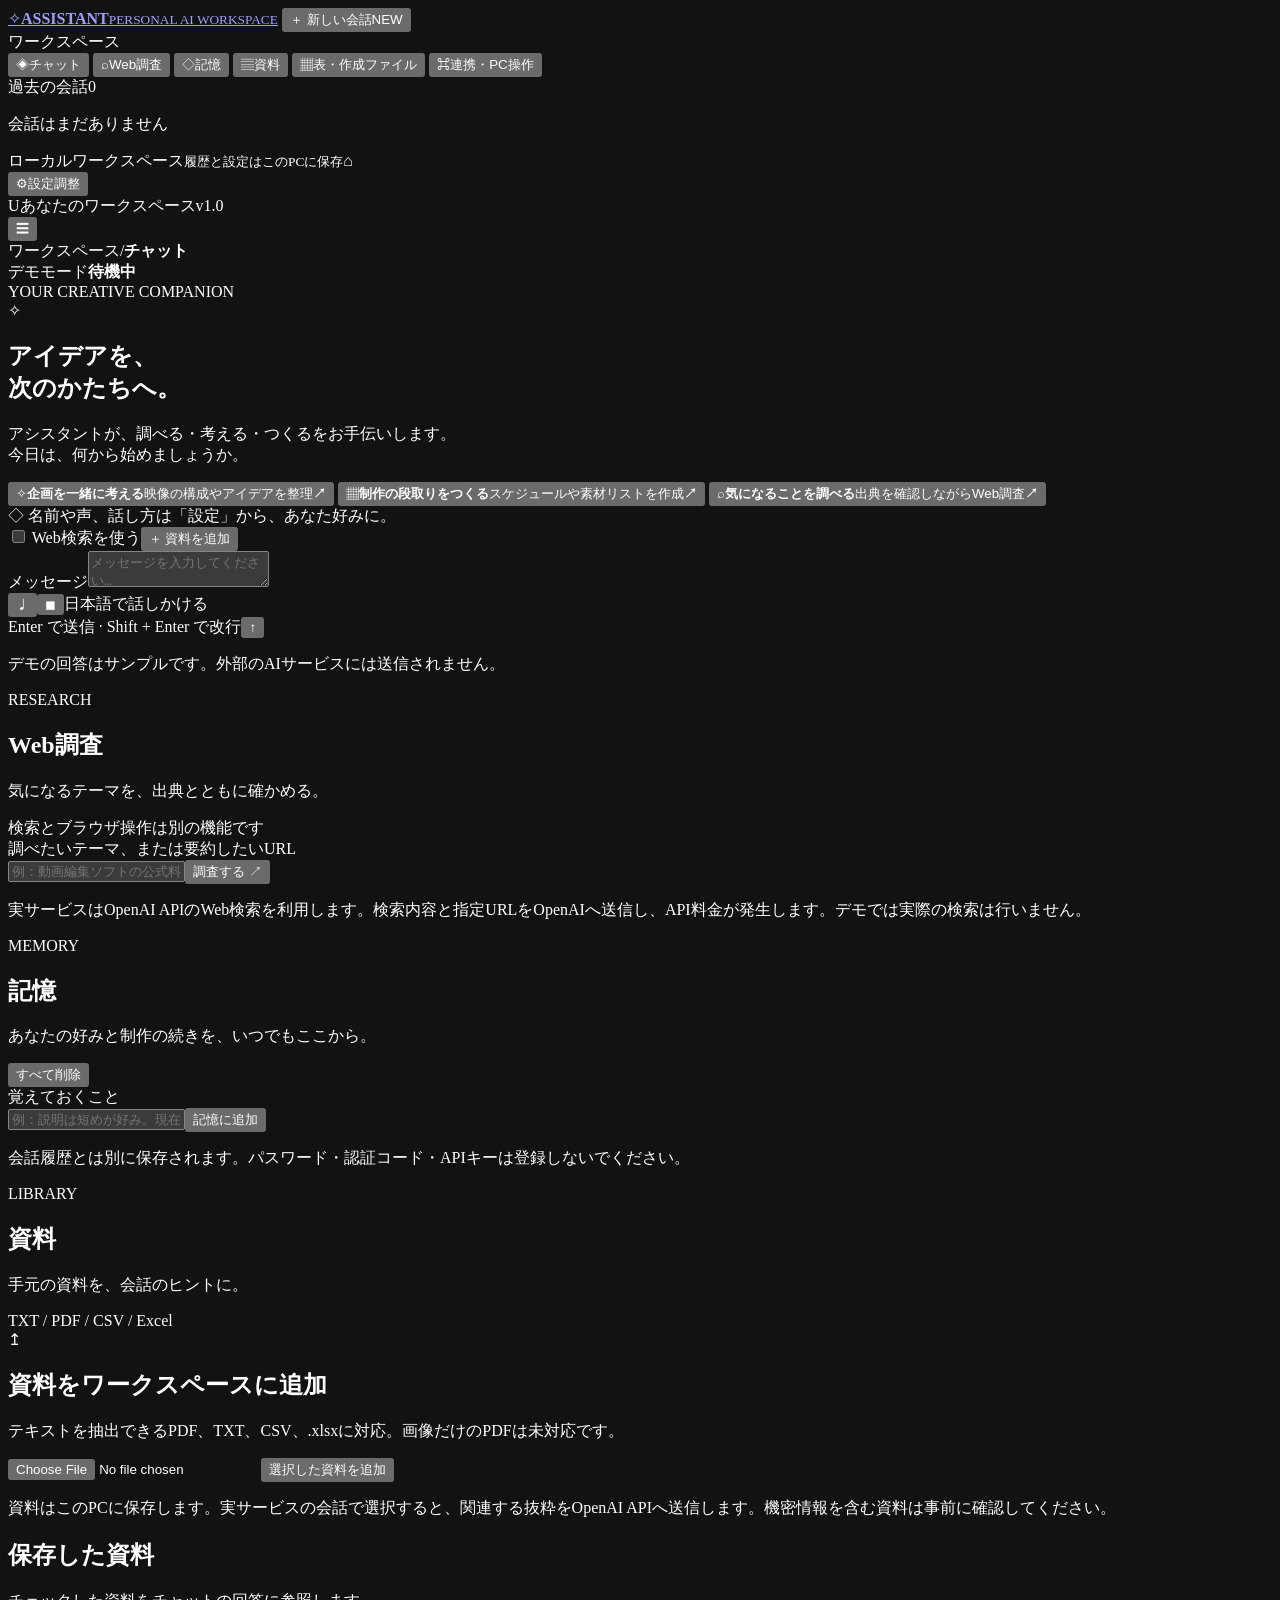
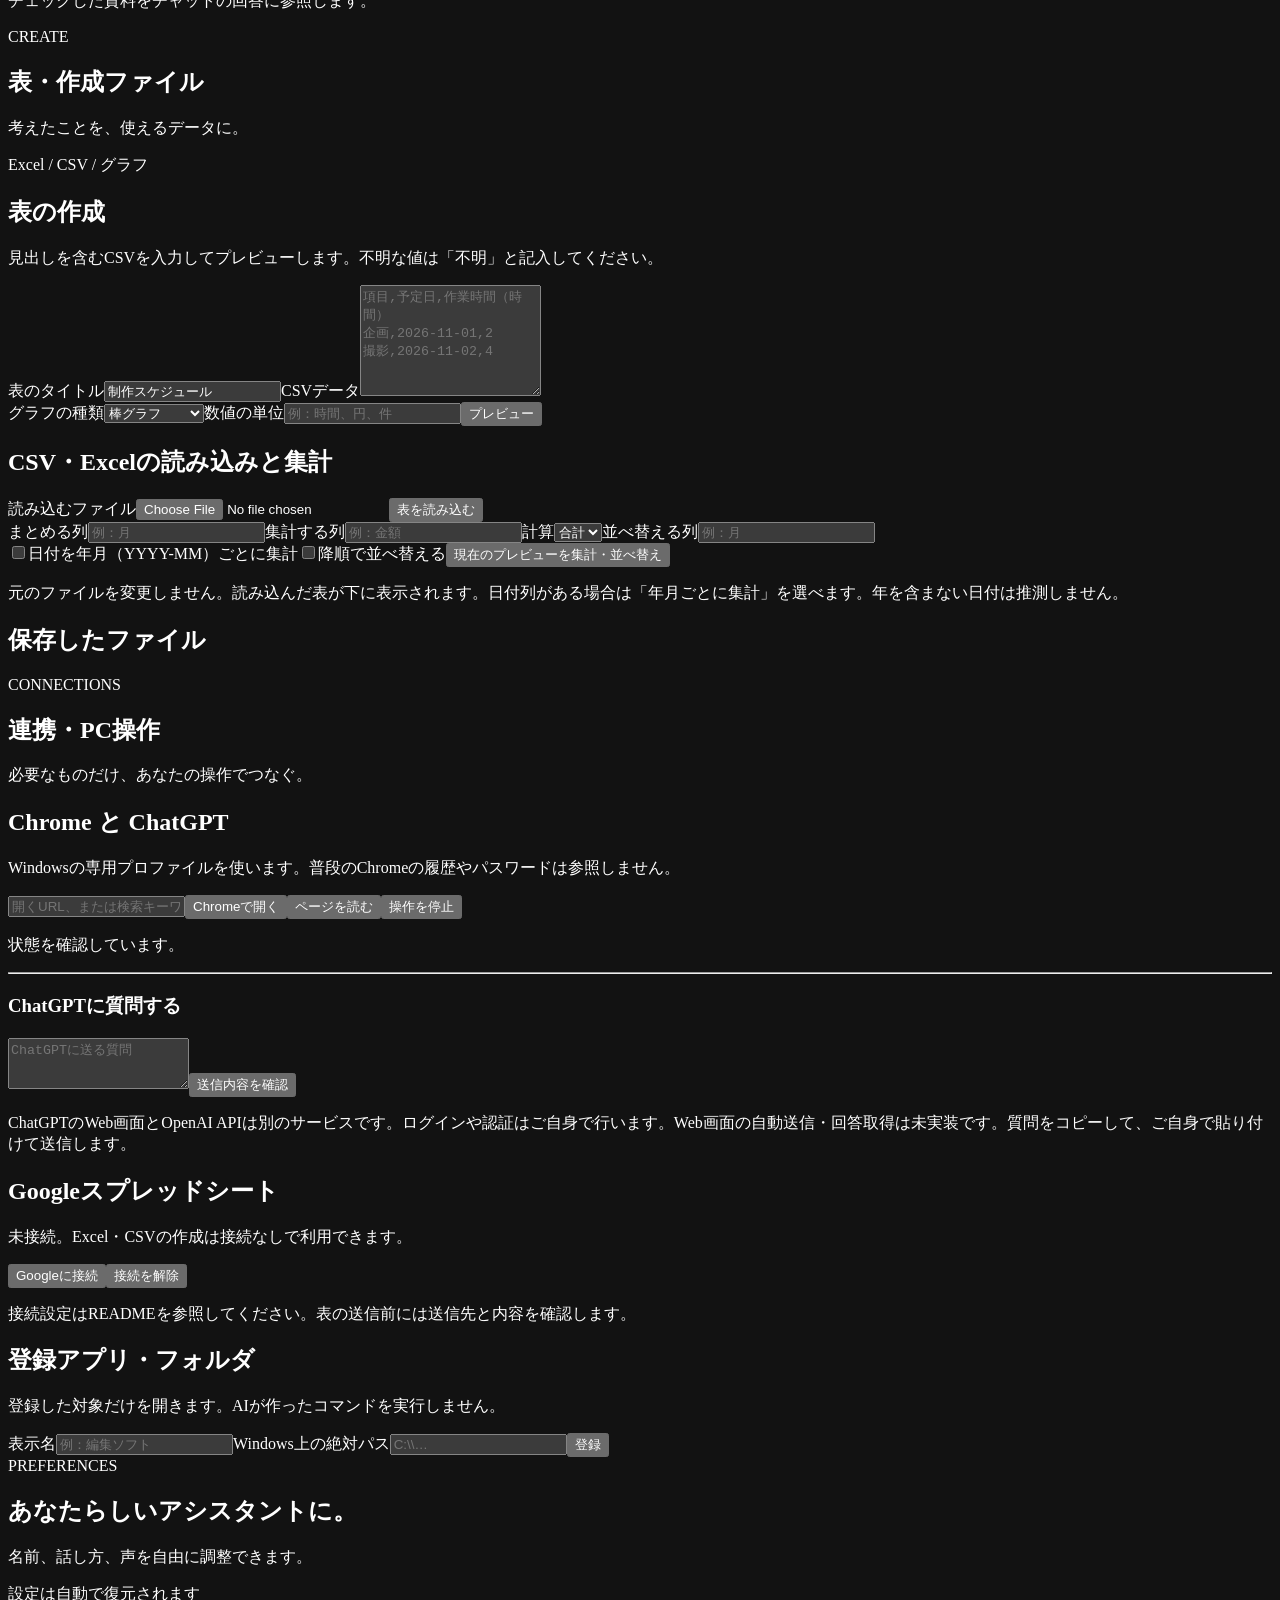
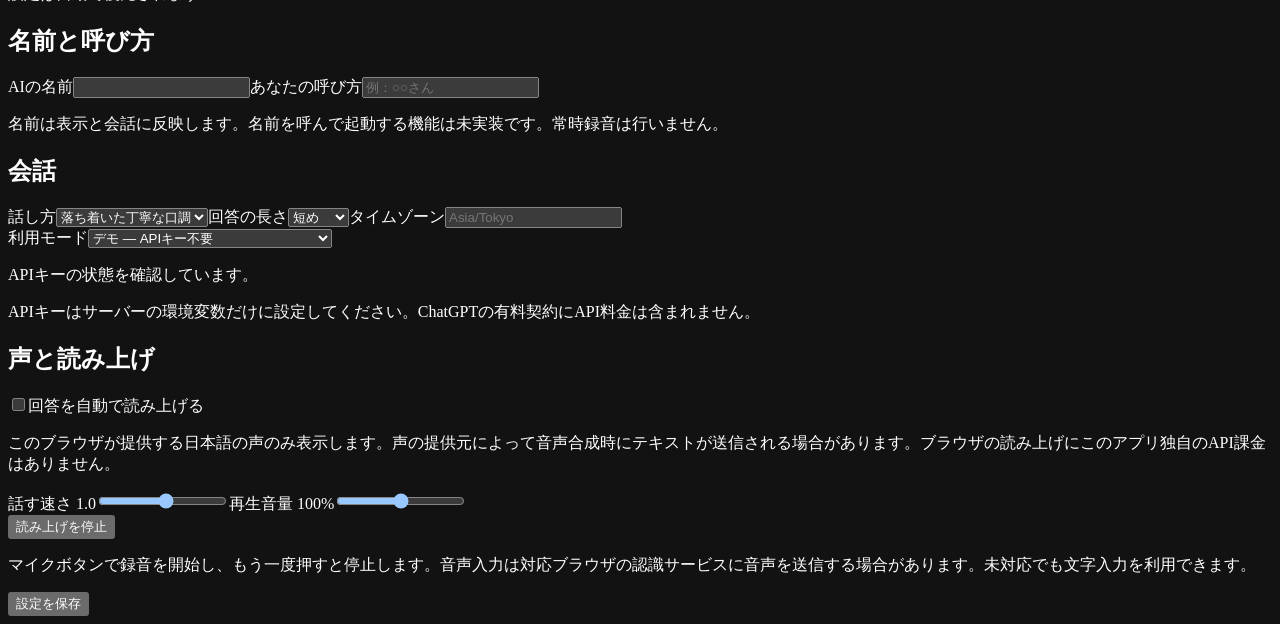
==== assistant/static/index.html @ 2aba3274 "Build Japanese local assistant with browser UI and Windows launcher" ====
<!doctype html>
<html lang="ja">
<head>
  <meta charset="utf-8">
  <meta name="viewport" content="width=device-width,initial-scale=1">
  <meta name="color-scheme" content="dark">
  <link rel="icon" href="/favicon.svg" type="image/svg+xml">
  <title>AI アシスタント</title>
  <link rel="stylesheet" href="/style.css">
  <script src="/app.js" defer></script>
</head>
<body>
  <div class="app-shell">
    <aside class="sidebar" aria-label="メインメニュー">
      <a href="#chat" class="brand"><span class="brand-symbol" aria-hidden="true">✧</span><span><strong id="brand-name">ASSISTANT</strong><small>PERSONAL AI WORKSPACE</small></span></a>
      <button class="new-chat primary-soft" id="new-chat"><span>＋</span> 新しい会話<span class="shortcut">NEW</span></button>
      <div class="nav-label">ワークスペース</div>
      <nav id="main-nav">
        <button data-view="chat" class="nav-item active"><span class="nav-icon">◈</span>チャット<span class="nav-indicator"></span></button>
        <button data-view="research" class="nav-item"><span class="nav-icon">⌕</span>Web調査</button>
        <button data-view="memories" class="nav-item"><span class="nav-icon">◇</span>記憶</button>
        <button data-view="documents" class="nav-item"><span class="nav-icon">▤</span>資料</button>
        <button data-view="files" class="nav-item"><span class="nav-icon">▦</span>表・作成ファイル</button>
        <button data-view="connections" class="nav-item"><span class="nav-icon">⌘</span>連携・PC操作</button>
      </nav>
      <div class="history-heading"><span class="nav-label">過去の会話</span><span id="history-count">0</span></div>
      <div class="conversation-list" id="conversation-list"><p class="empty-small">会話はまだありません</p></div>
      <div class="sidebar-bottom">
        <div class="local-card"><span class="local-dot"></span><span>ローカルワークスペース<small>履歴と設定はこのPCに保存</small></span><span class="lock-symbol">⌂</span></div>
        <button class="nav-item" data-view="settings"><span class="nav-icon">⚙</span>設定<span class="shortcut">調整</span></button>
        <div class="user-card"><span class="user-avatar" id="user-initial">U</span><span id="user-label">あなたのワークスペース</span><span class="version-label">v1.0</span></div>
      </div>
    </aside>
    <div class="main-shell">
      <header class="topbar">
        <button class="mobile-menu icon-button" id="menu-toggle" aria-label="メニューを開閉">☰</button>
        <div class="breadcrumb">ワークスペース<span>/</span><strong id="view-title">チャット</strong></div>
        <div class="top-actions"><span class="mode-pill" id="mode-pill">デモモード</span><span class="status-pill" id="status-pill"><span></span><b id="status-text">待機中</b></span></div>
      </header>
      <main id="main-content">
        <section id="view-chat" class="view chat-view active" aria-label="チャット">
          <div class="chat-scroll" id="chat-scroll">
            <div id="welcome" class="welcome">
              <div class="eyebrow"><span></span> YOUR CREATIVE COMPANION</div>
              <div class="orb" aria-hidden="true"><div class="orb-ring ring-one"></div><div class="orb-ring ring-two"></div><div class="orb-core">✧</div><i class="orb-star star-one"></i><i class="orb-star star-two"></i></div>
              <h1>アイデアを、<br class="mobile-break">次のかたちへ。</h1>
              <p class="welcome-intro"><span id="welcome-name">アシスタント</span>が、調べる・考える・つくるをお手伝いします。<br>今日は、何から始めましょうか。</p>
              <div class="welcome-cards">
                <button class="suggestion" data-prompt="短いMVの企画を一緒に考えて。まず必要なことを聞いてください。"><span class="card-icon violet">✧</span><strong>企画を一緒に考える</strong><span>映像の構成やアイデアを整理</span><b>↗</b></button>
                <button class="suggestion" data-prompt="映像編集の学習計画を1週間分、表にまとめるのを手伝って。"><span class="card-icon blue">▦</span><strong>制作の段取りをつくる</strong><span>スケジュールや素材リストを作成</span><b>↗</b></button>
                <button class="suggestion" data-view-link="research"><span class="card-icon cyan">⌕</span><strong>気になることを調べる</strong><span>出典を確認しながらWeb調査</span><b>↗</b></button>
              </div>
              <div class="welcome-note"><span>◇</span> 名前や声、話し方は「設定」から、あなた好みに。</div>
            </div>
            <div id="messages" class="messages" aria-live="polite"></div>
          </div>
          <div class="composer-area">
            <div class="context-line"><label><input type="checkbox" id="chat-web"> Web検索を使う</label><button class="text-button" data-view-link="documents">＋ 資料を追加</button><span id="document-context"></span></div>
            <form id="chat-form" class="composer"><label class="sr-only" for="message-input">メッセージ</label><textarea id="message-input" rows="2" maxlength="16000" placeholder="メッセージを入力してください…" required></textarea><div class="composer-bottom"><div class="composer-tools"><button type="button" class="icon-button" id="mic-button" title="音声入力を開始" aria-label="音声入力を開始">♩</button><button type="button" class="icon-button" id="speech-stop" title="読み上げを停止" aria-label="読み上げを停止">◼</button><span id="mic-label" class="input-hint">日本語で話しかける</span></div><div class="send-tools"><span class="input-hint keyboard-hint">Enter で送信 · Shift + Enter で改行</span><button type="button" id="process-stop" class="stop-button" hidden>処理を停止</button><button class="send-button" id="send-button" type="submit" aria-label="送信">↑</button></div></div></form>
            <p class="composer-disclaimer" id="composer-disclaimer">デモの回答はサンプルです。外部のAIサービスには送信されません。</p>
          </div>
        </section>
        <section id="view-research" class="view page-view"><div class="page-heading"><div><div class="eyebrow">RESEARCH</div><h1>Web調査</h1><p>気になるテーマを、出典とともに確かめる。</p></div><span class="section-badge">検索とブラウザ操作は別の機能です</span></div><div class="panel"><form id="research-form"><label for="research-query">調べたいテーマ、または要約したいURL</label><div class="inline-form"><input id="research-query" placeholder="例：動画編集ソフトの公式料金ページ、https://…" maxlength="4000" required><button class="button primary" type="submit">調査する ↗</button><button class="button research-stop" type="button" hidden>停止</button></div><p class="help">実サービスはOpenAI APIのWeb検索を利用します。検索内容と指定URLをOpenAIへ送信し、API料金が発生します。デモでは実際の検索は行いません。</p></form></div><div id="research-result" class="research-result"></div></section>
        <section id="view-memories" class="view page-view"><div class="page-heading"><div><div class="eyebrow">MEMORY</div><h1>記憶</h1><p>あなたの好みと制作の続きを、いつでもここから。</p></div><button id="delete-all-memories" class="button danger-ghost">すべて削除</button></div><div class="panel"><form id="memory-form"><label for="memory-input">覚えておくこと</label><div class="inline-form"><input id="memory-input" placeholder="例：説明は短めが好み。現在はMVを制作中。" maxlength="3000" required><button class="button primary" type="submit">記憶に追加</button></div><p class="help">会話履歴とは別に保存されます。パスワード・認証コード・APIキーは登録しないでください。</p></form></div><div id="memory-list" class="item-grid"></div></section>
        <section id="view-documents" class="view page-view"><div class="page-heading"><div><div class="eyebrow">LIBRARY</div><h1>資料</h1><p>手元の資料を、会話のヒントに。</p></div><span class="section-badge">TXT / PDF / CSV / Excel</span></div><div class="panel upload-panel"><span class="upload-mark">↥</span><h2>資料をワークスペースに追加</h2><p>テキストを抽出できるPDF、TXT、CSV、.xlsxに対応。画像だけのPDFは未対応です。</p><form id="upload-form"><input type="file" id="document-file" accept=".txt,.pdf,.csv,.xlsx" required><button class="button primary" type="submit">選択した資料を追加</button></form><p class="help">資料はこのPCに保存します。実サービスの会話で選択すると、関連する抜粋をOpenAI APIへ送信します。機密情報を含む資料は事前に確認してください。</p></div><div class="subheading"><h2>保存した資料</h2><p>チェックした資料をチャットの回答に参照します。</p></div><div id="document-list" class="item-grid"></div></section>
        <section id="view-files" class="view page-view"><div class="page-heading"><div><div class="eyebrow">CREATE</div><h1>表・作成ファイル</h1><p>考えたことを、使えるデータに。</p></div><span class="section-badge">Excel / CSV / グラフ</span></div><div class="panel"><h2>表の作成</h2><p class="help">見出しを含むCSVを入力してプレビューします。不明な値は「不明」と記入してください。</p><form id="table-form"><label for="table-title">表のタイトル</label><input id="table-title" value="制作スケジュール" required maxlength="100"><label for="table-csv">CSVデータ</label><textarea id="table-csv" rows="7" placeholder="項目,予定日,作業時間（時間）&#10;企画,2026-11-01,2&#10;撮影,2026-11-02,4" required></textarea><div class="form-row"><label>グラフの種類<select id="chart-type"><option value="bar">棒グラフ</option><option value="line">折れ線グラフ</option><option value="pie">円グラフ</option><option value="none">グラフなし</option></select></label><label>数値の単位<input id="chart-unit" placeholder="例：時間、円、件"></label><button class="button primary" type="submit">プレビュー</button></div></form></div><div class="panel"><h2>CSV・Excelの読み込みと集計</h2><form id="table-import-form"><label>読み込むファイル<input type="file" id="table-import-file" accept=".csv,.xlsx" required></label><button type="submit" class="button">表を読み込む</button></form><div class="form-row"><label>まとめる列<input id="group-column" placeholder="例：月"></label><label>集計する列<input id="value-column" placeholder="例：金額"></label><label>計算<select id="aggregate-operation"><option value="sum">合計</option><option value="average">平均</option><option value="count">件数</option></select></label><label>並べ替える列<input id="sort-column" placeholder="例：月"></label></div><label class="check-label"><input type="checkbox" id="group-month">日付を年月（YYYY-MM）ごとに集計</label><label class="check-label"><input type="checkbox" id="sort-descending">降順で並べ替える</label><button type="button" class="button" id="table-transform">現在のプレビューを集計・並べ替え</button><p class="help">元のファイルを変更しません。読み込んだ表が下に表示されます。日付列がある場合は「年月ごとに集計」を選べます。年を含まない日付は推測しません。</p></div><div id="table-preview"></div><div class="subheading"><h2>保存したファイル</h2></div><div id="file-list" class="item-grid"></div></section>
        <section id="view-connections" class="view page-view"><div class="page-heading"><div><div class="eyebrow">CONNECTIONS</div><h1>連携・PC操作</h1><p>必要なものだけ、あなたの操作でつなぐ。</p></div></div><div id="connections-content"><div class="panel"><h2>Chrome と ChatGPT</h2><p>Windowsの専用プロファイルを使います。普段のChromeの履歴やパスワードは参照しません。</p><div class="inline-form"><input id="browser-target" placeholder="開くURL、または検索キーワード"><button class="button primary" id="browser-open">Chromeで開く</button><button class="button" id="browser-summarize">ページを読む</button><button class="button" id="browser-stop">操作を停止</button></div><p id="browser-status" class="help">状態を確認しています。</p><div id="browser-result"></div><hr><h3>ChatGPTに質問する</h3><textarea id="chatgpt-text" rows="3" placeholder="ChatGPTに送る質問"></textarea><button class="button" id="chatgpt-open">送信内容を確認</button><p class="help">ChatGPTのWeb画面とOpenAI APIは別のサービスです。ログインや認証はご自身で行います。Web画面の自動送信・回答取得は未実装です。質問をコピーして、ご自身で貼り付けて送信します。</p></div><div class="panel"><h2>Googleスプレッドシート</h2><p id="google-status" class="help">未接続。Excel・CSVの作成は接続なしで利用できます。</p><div class="button-row"><button class="button" id="google-connect">Googleに接続</button><button class="button danger-ghost" id="google-disconnect">接続を解除</button></div><p class="help">接続設定はREADMEを参照してください。表の送信前には送信先と内容を確認します。</p></div><div class="panel"><h2>登録アプリ・フォルダ</h2><p class="help">登録した対象だけを開きます。AIが作ったコマンドを実行しません。</p><form id="launcher-form"><div class="form-row"><label>表示名<input id="launcher-name" placeholder="例：編集ソフト" required></label><label>Windows上の絶対パス<input id="launcher-path" placeholder="C:\\…" required></label><button class="button primary" type="submit">登録</button></div></form><div id="launcher-list" class="item-list"></div></div></div></section>
        <section id="view-settings" class="view page-view"><div class="page-heading"><div><div class="eyebrow">PREFERENCES</div><h1>あなたらしいアシスタントに。</h1><p>名前、話し方、声を自由に調整できます。</p></div><span class="section-badge">設定は自動で復元されます</span></div><form id="settings-form"><div class="panel"><h2>名前と呼び方</h2><div class="form-row"><label>AIの名前<input name="assistant_name" maxlength="40" required></label><label>あなたの呼び方<input name="user_name" maxlength="40" placeholder="例：○○さん"></label></div><p class="help">名前は表示と会話に反映します。名前を呼んで起動する機能は未実装です。常時録音は行いません。</p></div><div class="panel"><h2>会話</h2><div class="form-row"><label>話し方<select name="tone"><option value="polite">落ち着いた丁寧な口調</option><option value="friendly">親しみやすい口調</option><option value="concise">短く簡潔な口調</option></select></label><label>回答の長さ<select name="answer_length"><option value="short">短め</option><option value="standard">標準</option><option value="long">詳しく</option></select></label><label>タイムゾーン<input name="timezone" placeholder="Asia/Tokyo" required></label></div><label>利用モード<select name="mode"><option value="demo">デモ — APIキー不要</option><option value="live">実サービス — OpenAI APIキーが必要</option></select></label><p class="help" id="api-key-status">APIキーの状態を確認しています。</p><p class="help">APIキーはサーバーの環境変数だけに設定してください。ChatGPTの有料契約にAPI料金は含まれません。</p></div><div class="panel"><h2>声と読み上げ</h2><label class="check-label"><input type="checkbox" name="speech_enabled">回答を自動で読み上げる</label><p class="help">このブラウザが提供する日本語の声のみ表示します。声の提供元によって音声合成時にテキストが送信される場合があります。ブラウザの読み上げにこのアプリ独自のAPI課金はありません。</p><div id="voice-list" class="voice-list"></div><div class="form-row"><label>話す速さ <output id="rate-output">1.0</output><input type="range" name="speech_rate" min="0.5" max="2" step="0.1"></label><label>再生音量 <output id="volume-output">100%</output><input type="range" name="speech_volume" min="0" max="1" step="0.05"></label></div><button type="button" id="settings-speech-stop" class="button">読み上げを停止</button><p class="help">マイクボタンで録音を開始し、もう一度押すと停止します。音声入力は対応ブラウザの認識サービスに音声を送信する場合があります。未対応でも文字入力を利用できます。</p></div><div class="sticky-save"><span id="settings-feedback" aria-live="polite"></span><button type="submit" class="button primary">設定を保存</button></div></form></section>
      </main>
    </div>
  </div>
  <div id="toast" class="toast" role="status" hidden></div>
  <dialog id="onboarding-dialog"><form id="onboarding-form"><span class="onboarding-symbol">✧</span><div class="eyebrow">NICE TO MEET YOU</div><h1>パートナーに、名前を。</h1><p>いつでも設定から変更できます。</p><label>AIの名前<input id="onboarding-name" value="ルミナ" maxlength="40" required autofocus></label><label>あなたの呼び方<input id="onboarding-user" maxlength="40" placeholder="例：○○さん（省略可）"></label><p class="help">最初はAPIキー不要のデモモードです。会話や設定はこのPCに保存します。</p><button class="button primary" type="submit">ワークスペースをはじめる →</button></form></dialog>
</body>
</html>
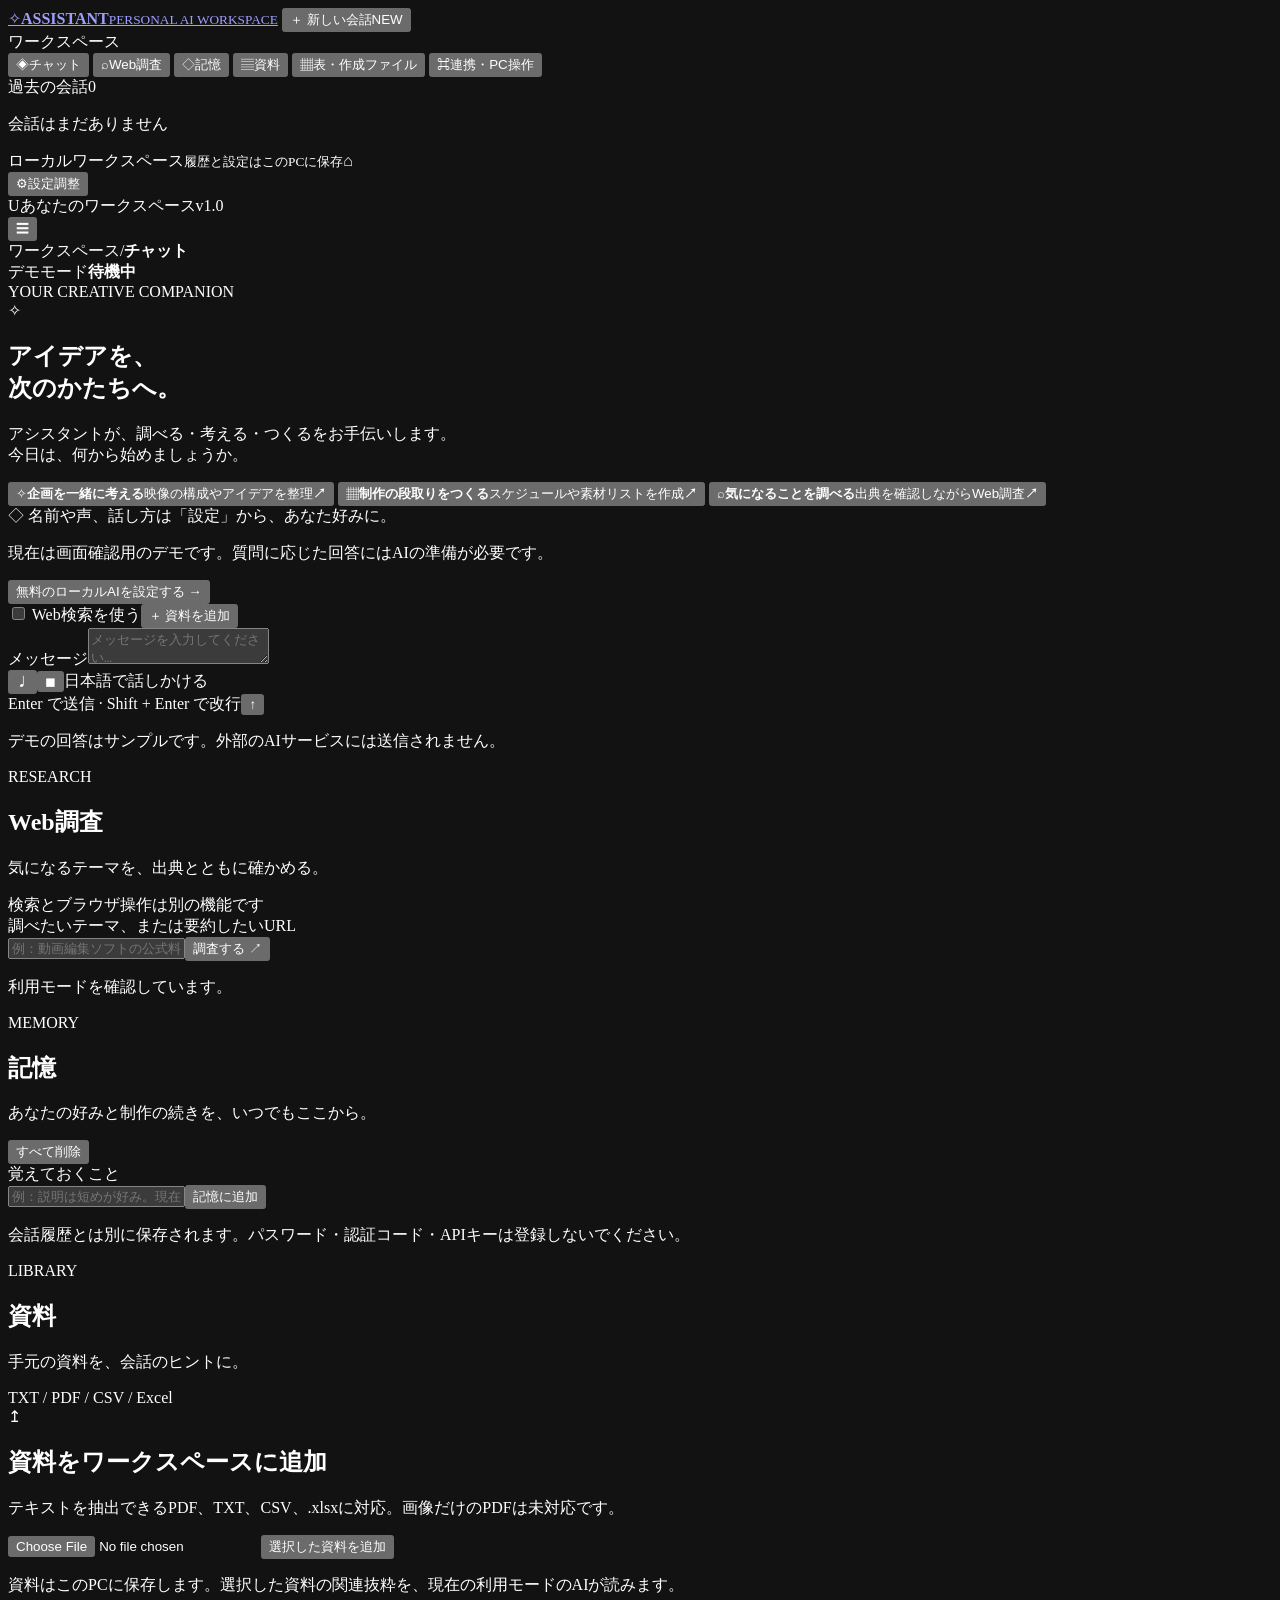
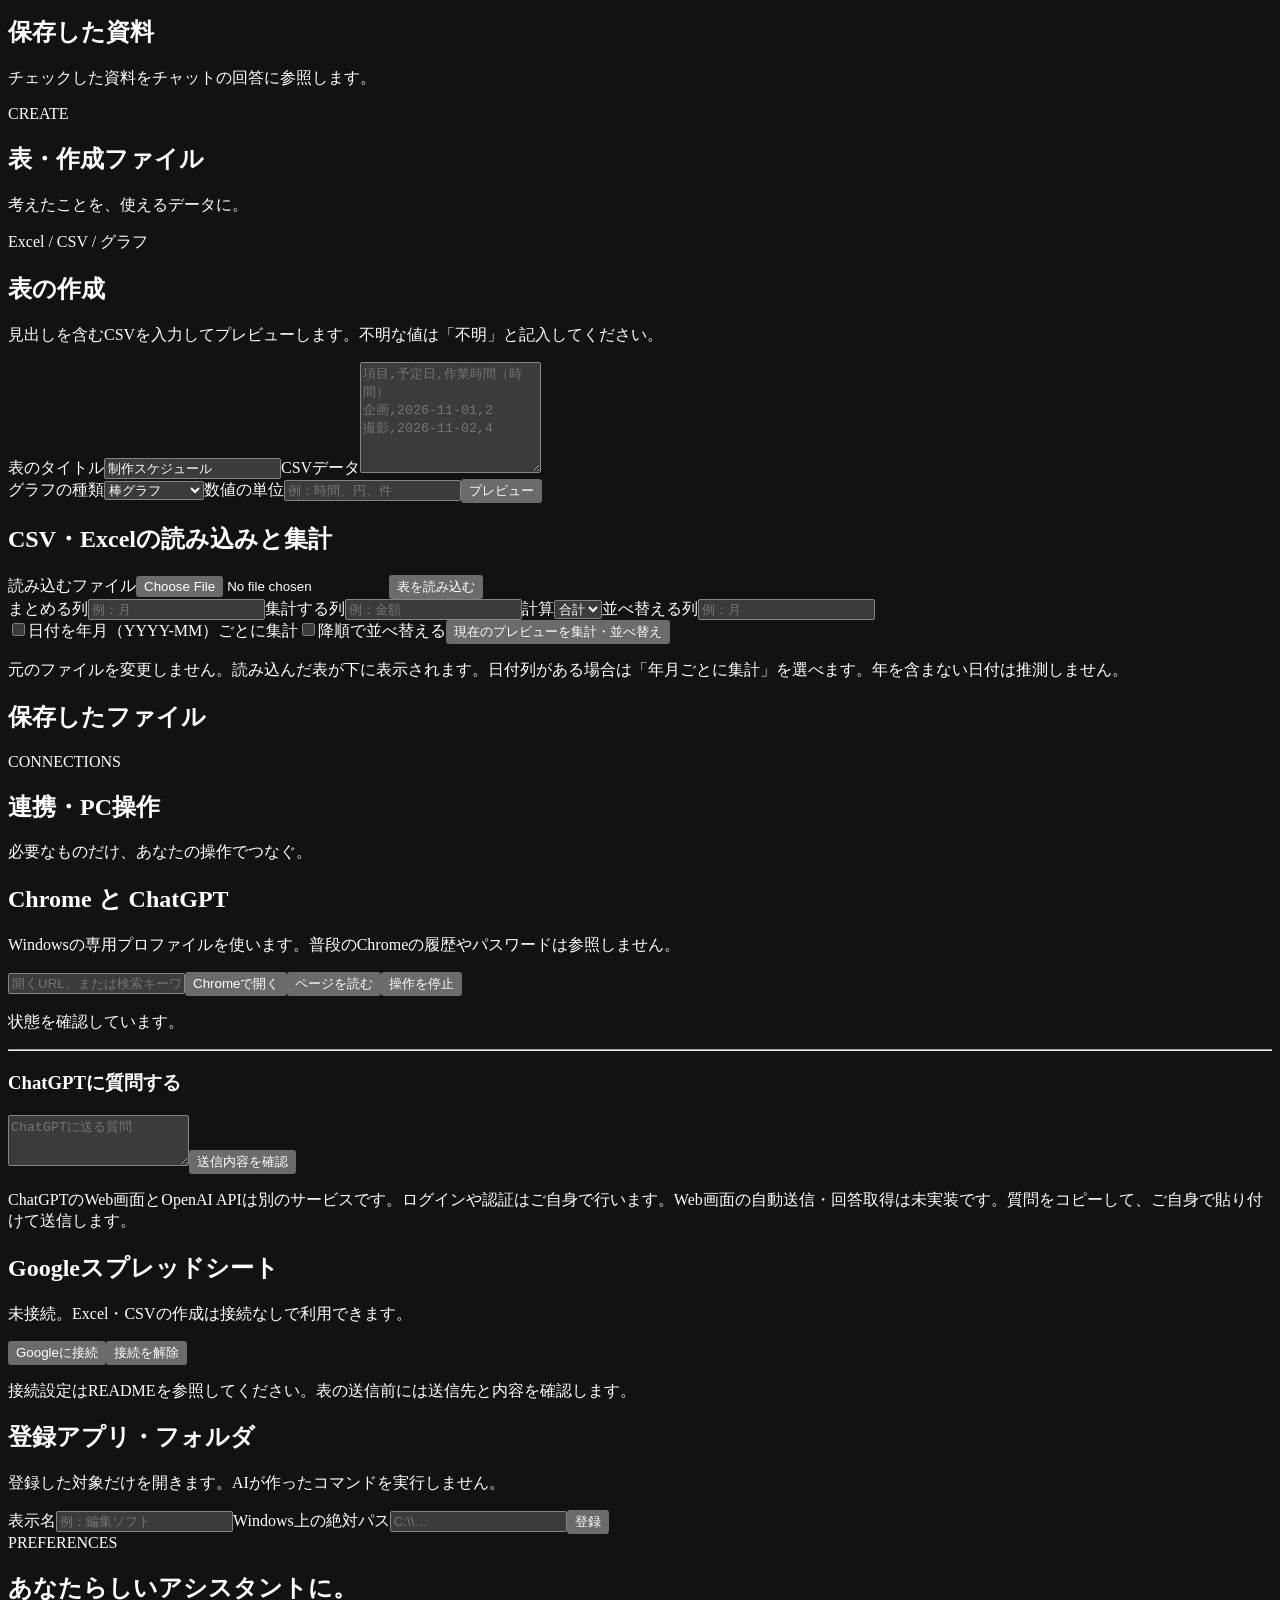
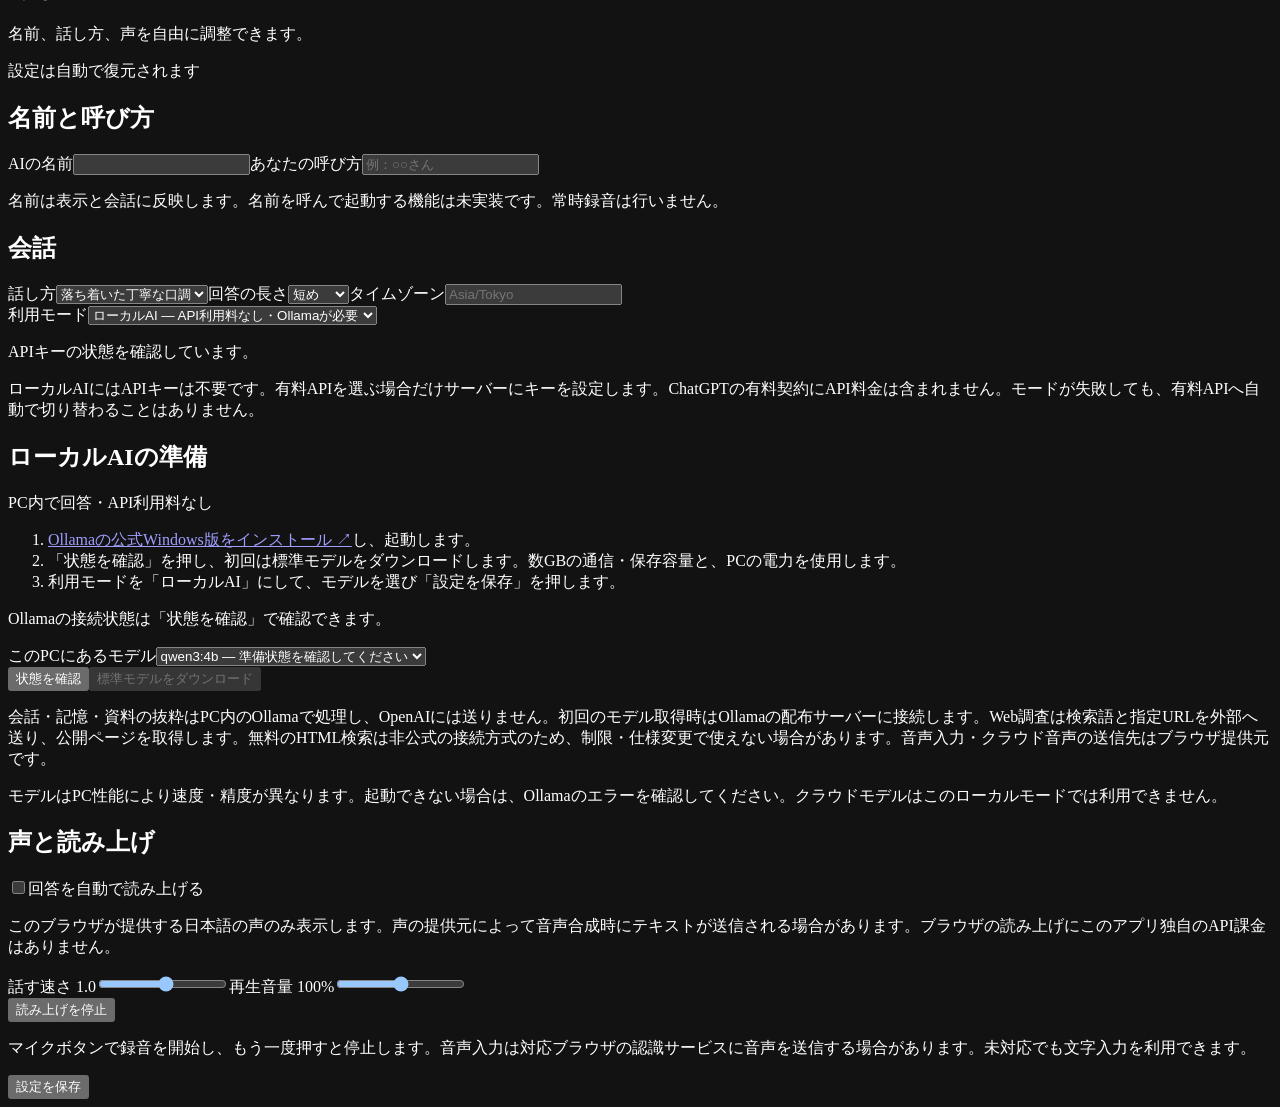
==== commit 27deeec7: "Add local Ollama assistant mode and unpaid web research" ====
--- a/assistant/static/index.html
+++ b/assistant/static/index.html
@@ -50,7 +50,7 @@
                 <button class="suggestion" data-prompt="映像編集の学習計画を1週間分、表にまとめるのを手伝って。"><span class="card-icon blue">▦</span><strong>制作の段取りをつくる</strong><span>スケジュールや素材リストを作成</span><b>↗</b></button>
                 <button class="suggestion" data-view-link="research"><span class="card-icon cyan">⌕</span><strong>気になることを調べる</strong><span>出典を確認しながらWeb調査</span><b>↗</b></button>
               </div>
-              <div class="welcome-note"><span>◇</span> 名前や声、話し方は「設定」から、あなた好みに。</div>
+              <div class="welcome-note"><span>◇</span> 名前や声、話し方は「設定」から、あなた好みに。</div><div id="demo-setup-callout" class="demo-setup-callout"><p>現在は画面確認用のデモです。質問に応じた回答にはAIの準備が必要です。</p><button type="button" id="demo-local-setup" class="button primary-soft">無料のローカルAIを設定する →</button></div>
             </div>
             <div id="messages" class="messages" aria-live="polite"></div>
           </div>
@@ -60,16 +60,16 @@
             <p class="composer-disclaimer" id="composer-disclaimer">デモの回答はサンプルです。外部のAIサービスには送信されません。</p>
           </div>
         </section>
-        <section id="view-research" class="view page-view"><div class="page-heading"><div><div class="eyebrow">RESEARCH</div><h1>Web調査</h1><p>気になるテーマを、出典とともに確かめる。</p></div><span class="section-badge">検索とブラウザ操作は別の機能です</span></div><div class="panel"><form id="research-form"><label for="research-query">調べたいテーマ、または要約したいURL</label><div class="inline-form"><input id="research-query" placeholder="例：動画編集ソフトの公式料金ページ、https://…" maxlength="4000" required><button class="button primary" type="submit">調査する ↗</button><button class="button research-stop" type="button" hidden>停止</button></div><p class="help">実サービスはOpenAI APIのWeb検索を利用します。検索内容と指定URLをOpenAIへ送信し、API料金が発生します。デモでは実際の検索は行いません。</p></form></div><div id="research-result" class="research-result"></div></section>
+        <section id="view-research" class="view page-view"><div class="page-heading"><div><div class="eyebrow">RESEARCH</div><h1>Web調査</h1><p>気になるテーマを、出典とともに確かめる。</p></div><span class="section-badge">検索とブラウザ操作は別の機能です</span></div><div class="panel"><form id="research-form"><label for="research-query">調べたいテーマ、または要約したいURL</label><div class="inline-form"><input id="research-query" placeholder="例：動画編集ソフトの公式料金ページ、https://…" maxlength="4000" required><button class="button primary" type="submit">調査する ↗</button><button class="button research-stop" type="button" hidden>停止</button></div><p class="help" id="research-mode-help">利用モードを確認しています。</p></form></div><div id="research-result" class="research-result"></div></section>
         <section id="view-memories" class="view page-view"><div class="page-heading"><div><div class="eyebrow">MEMORY</div><h1>記憶</h1><p>あなたの好みと制作の続きを、いつでもここから。</p></div><button id="delete-all-memories" class="button danger-ghost">すべて削除</button></div><div class="panel"><form id="memory-form"><label for="memory-input">覚えておくこと</label><div class="inline-form"><input id="memory-input" placeholder="例：説明は短めが好み。現在はMVを制作中。" maxlength="3000" required><button class="button primary" type="submit">記憶に追加</button></div><p class="help">会話履歴とは別に保存されます。パスワード・認証コード・APIキーは登録しないでください。</p></form></div><div id="memory-list" class="item-grid"></div></section>
-        <section id="view-documents" class="view page-view"><div class="page-heading"><div><div class="eyebrow">LIBRARY</div><h1>資料</h1><p>手元の資料を、会話のヒントに。</p></div><span class="section-badge">TXT / PDF / CSV / Excel</span></div><div class="panel upload-panel"><span class="upload-mark">↥</span><h2>資料をワークスペースに追加</h2><p>テキストを抽出できるPDF、TXT、CSV、.xlsxに対応。画像だけのPDFは未対応です。</p><form id="upload-form"><input type="file" id="document-file" accept=".txt,.pdf,.csv,.xlsx" required><button class="button primary" type="submit">選択した資料を追加</button></form><p class="help">資料はこのPCに保存します。実サービスの会話で選択すると、関連する抜粋をOpenAI APIへ送信します。機密情報を含む資料は事前に確認してください。</p></div><div class="subheading"><h2>保存した資料</h2><p>チェックした資料をチャットの回答に参照します。</p></div><div id="document-list" class="item-grid"></div></section>
+        <section id="view-documents" class="view page-view"><div class="page-heading"><div><div class="eyebrow">LIBRARY</div><h1>資料</h1><p>手元の資料を、会話のヒントに。</p></div><span class="section-badge">TXT / PDF / CSV / Excel</span></div><div class="panel upload-panel"><span class="upload-mark">↥</span><h2>資料をワークスペースに追加</h2><p>テキストを抽出できるPDF、TXT、CSV、.xlsxに対応。画像だけのPDFは未対応です。</p><form id="upload-form"><input type="file" id="document-file" accept=".txt,.pdf,.csv,.xlsx" required><button class="button primary" type="submit">選択した資料を追加</button></form><p class="help" id="document-mode-help">資料はこのPCに保存します。選択した資料の関連抜粋を、現在の利用モードのAIが読みます。</p></div><div class="subheading"><h2>保存した資料</h2><p>チェックした資料をチャットの回答に参照します。</p></div><div id="document-list" class="item-grid"></div></section>
         <section id="view-files" class="view page-view"><div class="page-heading"><div><div class="eyebrow">CREATE</div><h1>表・作成ファイル</h1><p>考えたことを、使えるデータに。</p></div><span class="section-badge">Excel / CSV / グラフ</span></div><div class="panel"><h2>表の作成</h2><p class="help">見出しを含むCSVを入力してプレビューします。不明な値は「不明」と記入してください。</p><form id="table-form"><label for="table-title">表のタイトル</label><input id="table-title" value="制作スケジュール" required maxlength="100"><label for="table-csv">CSVデータ</label><textarea id="table-csv" rows="7" placeholder="項目,予定日,作業時間（時間）&#10;企画,2026-11-01,2&#10;撮影,2026-11-02,4" required></textarea><div class="form-row"><label>グラフの種類<select id="chart-type"><option value="bar">棒グラフ</option><option value="line">折れ線グラフ</option><option value="pie">円グラフ</option><option value="none">グラフなし</option></select></label><label>数値の単位<input id="chart-unit" placeholder="例：時間、円、件"></label><button class="button primary" type="submit">プレビュー</button></div></form></div><div class="panel"><h2>CSV・Excelの読み込みと集計</h2><form id="table-import-form"><label>読み込むファイル<input type="file" id="table-import-file" accept=".csv,.xlsx" required></label><button type="submit" class="button">表を読み込む</button></form><div class="form-row"><label>まとめる列<input id="group-column" placeholder="例：月"></label><label>集計する列<input id="value-column" placeholder="例：金額"></label><label>計算<select id="aggregate-operation"><option value="sum">合計</option><option value="average">平均</option><option value="count">件数</option></select></label><label>並べ替える列<input id="sort-column" placeholder="例：月"></label></div><label class="check-label"><input type="checkbox" id="group-month">日付を年月（YYYY-MM）ごとに集計</label><label class="check-label"><input type="checkbox" id="sort-descending">降順で並べ替える</label><button type="button" class="button" id="table-transform">現在のプレビューを集計・並べ替え</button><p class="help">元のファイルを変更しません。読み込んだ表が下に表示されます。日付列がある場合は「年月ごとに集計」を選べます。年を含まない日付は推測しません。</p></div><div id="table-preview"></div><div class="subheading"><h2>保存したファイル</h2></div><div id="file-list" class="item-grid"></div></section>
         <section id="view-connections" class="view page-view"><div class="page-heading"><div><div class="eyebrow">CONNECTIONS</div><h1>連携・PC操作</h1><p>必要なものだけ、あなたの操作でつなぐ。</p></div></div><div id="connections-content"><div class="panel"><h2>Chrome と ChatGPT</h2><p>Windowsの専用プロファイルを使います。普段のChromeの履歴やパスワードは参照しません。</p><div class="inline-form"><input id="browser-target" placeholder="開くURL、または検索キーワード"><button class="button primary" id="browser-open">Chromeで開く</button><button class="button" id="browser-summarize">ページを読む</button><button class="button" id="browser-stop">操作を停止</button></div><p id="browser-status" class="help">状態を確認しています。</p><div id="browser-result"></div><hr><h3>ChatGPTに質問する</h3><textarea id="chatgpt-text" rows="3" placeholder="ChatGPTに送る質問"></textarea><button class="button" id="chatgpt-open">送信内容を確認</button><p class="help">ChatGPTのWeb画面とOpenAI APIは別のサービスです。ログインや認証はご自身で行います。Web画面の自動送信・回答取得は未実装です。質問をコピーして、ご自身で貼り付けて送信します。</p></div><div class="panel"><h2>Googleスプレッドシート</h2><p id="google-status" class="help">未接続。Excel・CSVの作成は接続なしで利用できます。</p><div class="button-row"><button class="button" id="google-connect">Googleに接続</button><button class="button danger-ghost" id="google-disconnect">接続を解除</button></div><p class="help">接続設定はREADMEを参照してください。表の送信前には送信先と内容を確認します。</p></div><div class="panel"><h2>登録アプリ・フォルダ</h2><p class="help">登録した対象だけを開きます。AIが作ったコマンドを実行しません。</p><form id="launcher-form"><div class="form-row"><label>表示名<input id="launcher-name" placeholder="例：編集ソフト" required></label><label>Windows上の絶対パス<input id="launcher-path" placeholder="C:\\…" required></label><button class="button primary" type="submit">登録</button></div></form><div id="launcher-list" class="item-list"></div></div></div></section>
-        <section id="view-settings" class="view page-view"><div class="page-heading"><div><div class="eyebrow">PREFERENCES</div><h1>あなたらしいアシスタントに。</h1><p>名前、話し方、声を自由に調整できます。</p></div><span class="section-badge">設定は自動で復元されます</span></div><form id="settings-form"><div class="panel"><h2>名前と呼び方</h2><div class="form-row"><label>AIの名前<input name="assistant_name" maxlength="40" required></label><label>あなたの呼び方<input name="user_name" maxlength="40" placeholder="例：○○さん"></label></div><p class="help">名前は表示と会話に反映します。名前を呼んで起動する機能は未実装です。常時録音は行いません。</p></div><div class="panel"><h2>会話</h2><div class="form-row"><label>話し方<select name="tone"><option value="polite">落ち着いた丁寧な口調</option><option value="friendly">親しみやすい口調</option><option value="concise">短く簡潔な口調</option></select></label><label>回答の長さ<select name="answer_length"><option value="short">短め</option><option value="standard">標準</option><option value="long">詳しく</option></select></label><label>タイムゾーン<input name="timezone" placeholder="Asia/Tokyo" required></label></div><label>利用モード<select name="mode"><option value="demo">デモ — APIキー不要</option><option value="live">実サービス — OpenAI APIキーが必要</option></select></label><p class="help" id="api-key-status">APIキーの状態を確認しています。</p><p class="help">APIキーはサーバーの環境変数だけに設定してください。ChatGPTの有料契約にAPI料金は含まれません。</p></div><div class="panel"><h2>声と読み上げ</h2><label class="check-label"><input type="checkbox" name="speech_enabled">回答を自動で読み上げる</label><p class="help">このブラウザが提供する日本語の声のみ表示します。声の提供元によって音声合成時にテキストが送信される場合があります。ブラウザの読み上げにこのアプリ独自のAPI課金はありません。</p><div id="voice-list" class="voice-list"></div><div class="form-row"><label>話す速さ <output id="rate-output">1.0</output><input type="range" name="speech_rate" min="0.5" max="2" step="0.1"></label><label>再生音量 <output id="volume-output">100%</output><input type="range" name="speech_volume" min="0" max="1" step="0.05"></label></div><button type="button" id="settings-speech-stop" class="button">読み上げを停止</button><p class="help">マイクボタンで録音を開始し、もう一度押すと停止します。音声入力は対応ブラウザの認識サービスに音声を送信する場合があります。未対応でも文字入力を利用できます。</p></div><div class="sticky-save"><span id="settings-feedback" aria-live="polite"></span><button type="submit" class="button primary">設定を保存</button></div></form></section>
+        <section id="view-settings" class="view page-view"><div class="page-heading"><div><div class="eyebrow">PREFERENCES</div><h1>あなたらしいアシスタントに。</h1><p>名前、話し方、声を自由に調整できます。</p></div><span class="section-badge">設定は自動で復元されます</span></div><form id="settings-form"><div class="panel"><h2>名前と呼び方</h2><div class="form-row"><label>AIの名前<input name="assistant_name" maxlength="40" required></label><label>あなたの呼び方<input name="user_name" maxlength="40" placeholder="例：○○さん"></label></div><p class="help">名前は表示と会話に反映します。名前を呼んで起動する機能は未実装です。常時録音は行いません。</p></div><div class="panel"><h2>会話</h2><div class="form-row"><label>話し方<select name="tone"><option value="polite">落ち着いた丁寧な口調</option><option value="friendly">親しみやすい口調</option><option value="concise">短く簡潔な口調</option></select></label><label>回答の長さ<select name="answer_length"><option value="short">短め</option><option value="standard">標準</option><option value="long">詳しく</option></select></label><label>タイムゾーン<input name="timezone" placeholder="Asia/Tokyo" required></label></div><label>利用モード<select name="mode"><option value="local">ローカルAI — API利用料なし・Ollamaが必要</option><option value="demo">デモ — 画面確認用の定型回答</option><option value="live">有料API — OpenAI APIキーが必要</option></select></label><p class="help" id="api-key-status">APIキーの状態を確認しています。</p><p class="help">ローカルAIにはAPIキーは不要です。有料APIを選ぶ場合だけサーバーにキーを設定します。ChatGPTの有料契約にAPI料金は含まれません。モードが失敗しても、有料APIへ自動で切り替わることはありません。</p></div><div class="panel local-ai-panel" id="local-ai-panel"><div class="panel-title-row"><h2>ローカルAIの準備</h2><span class="section-badge">PC内で回答・API利用料なし</span></div><ol class="local-setup-steps"><li><a href="https://ollama.com/download/windows" target="_blank" rel="noopener noreferrer">Ollamaの公式Windows版をインストール ↗</a>し、起動します。</li><li>「状態を確認」を押し、初回は標準モデルをダウンロードします。数GBの通信・保存容量と、PCの電力を使用します。</li><li>利用モードを「ローカルAI」にして、モデルを選び「設定を保存」を押します。</li></ol><p id="local-ai-status" class="notice-box" aria-live="polite">Ollamaの接続状態は「状態を確認」で確認できます。</p><label>このPCにあるモデル<select name="local_model" id="local-model"><option value="qwen3:4b">qwen3:4b — 準備状態を確認してください</option></select></label><div class="button-row"><button type="button" class="button" id="local-refresh">状態を確認</button><button type="button" class="button primary" id="local-download" disabled>標準モデルをダウンロード</button><button type="button" class="button danger-ghost" id="local-download-cancel" hidden>ダウンロードを停止</button></div><p class="help">会話・記憶・資料の抜粋はPC内のOllamaで処理し、OpenAIには送りません。初回のモデル取得時はOllamaの配布サーバーに接続します。Web調査は検索語と指定URLを外部へ送り、公開ページを取得します。無料のHTML検索は非公式の接続方式のため、制限・仕様変更で使えない場合があります。音声入力・クラウド音声の送信先はブラウザ提供元です。</p><p class="help">モデルはPC性能により速度・精度が異なります。起動できない場合は、Ollamaのエラーを確認してください。クラウドモデルはこのローカルモードでは利用できません。</p></div><div class="panel"><h2>声と読み上げ</h2><label class="check-label"><input type="checkbox" name="speech_enabled">回答を自動で読み上げる</label><p class="help">このブラウザが提供する日本語の声のみ表示します。声の提供元によって音声合成時にテキストが送信される場合があります。ブラウザの読み上げにこのアプリ独自のAPI課金はありません。</p><div id="voice-list" class="voice-list"></div><div class="form-row"><label>話す速さ <output id="rate-output">1.0</output><input type="range" name="speech_rate" min="0.5" max="2" step="0.1"></label><label>再生音量 <output id="volume-output">100%</output><input type="range" name="speech_volume" min="0" max="1" step="0.05"></label></div><button type="button" id="settings-speech-stop" class="button">読み上げを停止</button><p class="help">マイクボタンで録音を開始し、もう一度押すと停止します。音声入力は対応ブラウザの認識サービスに音声を送信する場合があります。未対応でも文字入力を利用できます。</p></div><div class="sticky-save"><span id="settings-feedback" aria-live="polite"></span><button type="submit" class="button primary">設定を保存</button></div></form></section>
       </main>
     </div>
   </div>
   <div id="toast" class="toast" role="status" hidden></div>
-  <dialog id="onboarding-dialog"><form id="onboarding-form"><span class="onboarding-symbol">✧</span><div class="eyebrow">NICE TO MEET YOU</div><h1>パートナーに、名前を。</h1><p>いつでも設定から変更できます。</p><label>AIの名前<input id="onboarding-name" value="ルミナ" maxlength="40" required autofocus></label><label>あなたの呼び方<input id="onboarding-user" maxlength="40" placeholder="例：○○さん（省略可）"></label><p class="help">最初はAPIキー不要のデモモードです。会話や設定はこのPCに保存します。</p><button class="button primary" type="submit">ワークスペースをはじめる →</button></form></dialog>
+  <dialog id="onboarding-dialog"><form id="onboarding-form"><span class="onboarding-symbol">✧</span><div class="eyebrow">NICE TO MEET YOU</div><h1>パートナーに、名前を。</h1><p>いつでも設定から変更できます。</p><label>AIの名前<input id="onboarding-name" value="ルミナ" maxlength="40" required autofocus></label><label>あなたの呼び方<input id="onboarding-user" maxlength="40" placeholder="例：○○さん（省略可）"></label><p class="help">ローカルAIはPC内のOllamaで回答を生成します。未準備の場合は「設定」から準備できます。デモを選ぶと画面確認用の定型回答になります。</p><button class="button primary" type="submit">ワークスペースをはじめる →</button></form></dialog>
 </body>
 </html>
